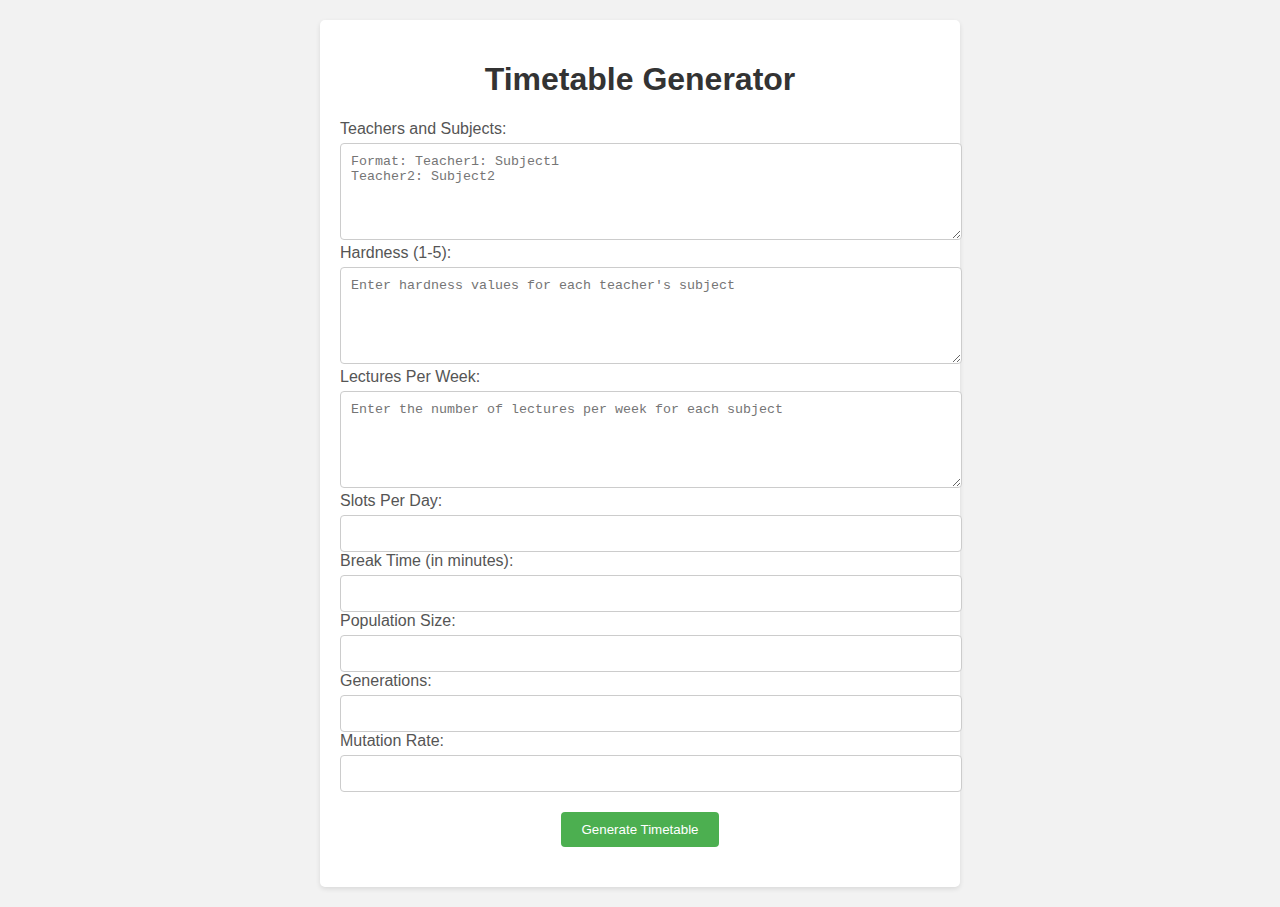
==== fit_05.html @ 90bb0f49 "Add files via upload" ====
<!DOCTYPE html>
<html>
<head>
  <title>Timetable Generator</title>
  <style>
    body {
      font-family: Arial, sans-serif;
      margin: 0;
      padding: 20px;
      background-color: #f2f2f2;
    }

    h1 {
      text-align: center;
      color: #333;
    }

    .container {
      max-width: 600px;
      margin: 0 auto;
      background-color: #fff;
      padding: 20px;
      border-radius: 5px;
      box-shadow: 0 2px 5px rgba(0, 0, 0, 0.1);
    }

    label {
      display: block;
      margin-bottom: 5px;
      color: #555;
    }

    textarea, input[type="number"] {
      width: 100%;
      padding: 10px;
      border: 1px solid #ccc;
      border-radius: 4px;
      resize: vertical;
    }

    button {
      display: block;
      margin: 20px auto;
      padding: 10px 20px;
      background-color: #4CAF50;
      color: #fff;
      border: none;
      border-radius: 4px;
      cursor: pointer;
    }

    table {
      width: 100%;
      border-collapse: collapse;
      margin-top: 20px;
    }

    th, td {
      padding: 10px;
      border: 1px solid #ddd;
      text-align: left;
    }

    th {
      background-color: #f2f2f2;
    }
  </style>
  <script>
    function generateTimetable() {
      // Get input from user
      var teacherSubjects = document.getElementById('teacherSubjects').value.split('\n').map(function (line) {
        var parts = line.split(':');
        return { teacher: parts[0].trim(), subject: parts[1].trim() };
      });
      var hardnessValues = document.getElementById('hardness').value.split('\n').map(function (hardness) {
        return parseInt(hardness.trim());
      });
      var lecturesPerWeek = document.getElementById('lecturesPerWeek').value.split('\n').map(function (lectures) {
        return parseInt(lectures.trim());
      });
      var days = ['Monday', 'Tuesday', 'Wednesday', 'Thursday', 'Friday'];
      var slotsPerDay = parseInt(document.getElementById('slotsPerDay').value);
      var breakTime = parseInt(document.getElementById('breakTime').value);

      // Genetic algorithm parameters
      var populationSize = parseInt(document.getElementById('populationSize').value);
      var generations = parseInt(document.getElementById('generations').value);
      var mutationRate = parseFloat(document.getElementById('mutationRate').value);

      // Generate initial population
      function generatePopulation() {
        var population = [];
        for (var i = 0; i < populationSize; i++) {
          var timetable = [];
          for (var day = 0; day < days.length; day++) {
            var daySchedule = [];
            for (var slot = 0; slot < slotsPerDay; slot++) {
              var teacherSubject = getRandomTeacherSubject(daySchedule);
              daySchedule.push(teacherSubject);
            }
            timetable.push(daySchedule);
          }
          population.push(timetable);
        }
        return population;
      }

      // Get a random teacher subject considering the assigned subjects
      function getRandomTeacherSubject(daySchedule) {
        var availableTeacherSubjects = teacherSubjects.filter(function (teacherSubject) {
          return !daySchedule.some(function (slot) {
            return slot.teacher === teacherSubject.teacher;
          });
        });
        return availableTeacherSubjects[Math.floor(Math.random() * availableTeacherSubjects.length)];
      }

      // Evaluate fitness of an individual
      function evaluateFitness(individual) {
        var fitness = 0;
        for (var day = 0; day < days.length; day++) {
          var daySchedule = individual[day];
          var teachersUsed = [];
          for (var slot = 0; slot < slotsPerDay; slot++) {
            var teacher = daySchedule[slot].teacher;
            if (teachersUsed.includes(teacher)) {
              fitness -= 1; // Deduct fitness for same teacher in multiple slots
            } else {
              teachersUsed.push(teacher);
            }

            if (slot === 0 && hardnessValues[teacherSubjects.findIndex(function (ts) {
              return ts.teacher === teacher;
            })] > 3) {
              fitness += 1; // Increase fitness for having hard subjects in the first slot
            }
          }
        }
        return fitness;
      }

      // Mutate an individual
      function mutate(individual) {
        for (var day = 0; day < days.length; day++) {
          for (var slot = 0; slot < slotsPerDay; slot++) {
            if (Math.random() < mutationRate) {
              individual[day][slot] = getRandomTeacherSubject(individual[day]);
            }
          }
        }
        return individual;
      }

      // Select parents for crossover using tournament selection
      function selectParents(population) {
        var parents = [];
        for (var i = 0; i < populationSize; i++) {
          var candidate1 = population[Math.floor(Math.random() * populationSize)];
          var candidate2 = population[Math.floor(Math.random() * populationSize)];
          var fitness1 = evaluateFitness(candidate1);
          var fitness2 = evaluateFitness(candidate2);
          parents.push(fitness1 > fitness2 ? candidate1 : candidate2);
        }
        return parents;
      }

      // Crossover two parents to produce two children
      function crossover(parent1, parent2) {
        var child1 = JSON.parse(JSON.stringify(parent1)); // Deep copy
        var child2 = JSON.parse(JSON.stringify(parent2)); // Deep copy

        for (var day = 0; day < days.length; day++) {
          for (var slot = 0; slot < slotsPerDay; slot++) {
            if (Math.random() < 0.5) {
              var temp = child1[day][slot];
              child1[day][slot] = child2[day][slot];
              child2[day][slot] = temp;
            }
          }
        }

        return [child1, child2];
      }

      // Generate new population using genetic operators
      function generateNewPopulation(population) {
        var parents = selectParents(population);
        var newPopulation = parents.slice(); // Copy parents to new population

        while (newPopulation.length < populationSize) {
          var parent1 = parents[Math.floor(Math.random() * parents.length)];
          var parent2 = parents[Math.floor(Math.random() * parents.length)];
          var [child1, child2] = crossover(parent1, parent2);
          newPopulation.push(mutate(child1));
          newPopulation.push(mutate(child2));
        }

        return newPopulation;
      }

      // Find the best timetable in a population
      function findBestTimetable(population) {
        var bestTimetable = population[0];
        var bestFitness = evaluateFitness(bestTimetable);

        for (var i = 1; i < populationSize; i++) {
          var fitness = evaluateFitness(population[i]);
          if (fitness > bestFitness) {
            bestFitness = fitness;
            bestTimetable = population[i];
          }
        }

        return bestTimetable;
      }

      // Display the timetable
      var timetableTable = document.getElementById('timetable');

      // Clear existing timetable
      while (timetableTable.firstChild) {
        timetableTable.removeChild(timetableTable.firstChild);
      }

      // Generate the timetable
      var population = generatePopulation();
      var bestTimetable = population[0];

      for (var i = 0; i < generations; i++) {
        population = generateNewPopulation(population);
        bestTimetable = findBestTimetable(population);
      }

      // Generate timetable table
      for (var day = 0; day < days.length; day++) {
        var row = document.createElement('tr');
        var daySchedule = bestTimetable[day];
        for (var slot = 0; slot < slotsPerDay; slot++) {
          var cell = document.createElement('td');
          cell.textContent = days[day] + ' - Slot ' + (slot + 1) + ': ';
          cell.textContent += daySchedule[slot].teacher + ' (' + daySchedule[slot].subject + ')';
          row.appendChild(cell);
        }
        timetableTable.appendChild(row);
      }
    }
  </script>
</head>
<body>
  <div class="container">
    <h1>Timetable Generator</h1>
    <label for="teacherSubjects">Teachers and Subjects:</label>
    <textarea id="teacherSubjects" rows="5" required placeholder="Format: Teacher1: Subject1&#10;Teacher2: Subject2"></textarea>
    <label for="hardness">Hardness (1-5):</label>
    <textarea id="hardness" rows="5" required placeholder="Enter hardness values for each teacher's subject"></textarea>
    <label for="lecturesPerWeek">Lectures Per Week:</label>
    <textarea id="lecturesPerWeek" rows="5" required placeholder="Enter the number of lectures per week for each subject"></textarea>
    <label for="slotsPerDay">Slots Per Day:</label>
    <input type="number" id="slotsPerDay" required>
    <label for="breakTime">Break Time (in minutes):</label>
    <input type="number" id="breakTime" required>
    <label for="populationSize">Population Size:</label>
    <input type="number" id="populationSize" required>
    <label for="generations">Generations:</label>
    <input type="number" id="generations" required>
    <label for="mutationRate">Mutation Rate:</label>
    <input type="number" id="mutationRate" step="0.01" required>
    <button onclick="generateTimetable()">Generate Timetable</button>
    <table id="timetable"></table>
  </div>
</body>
</html>
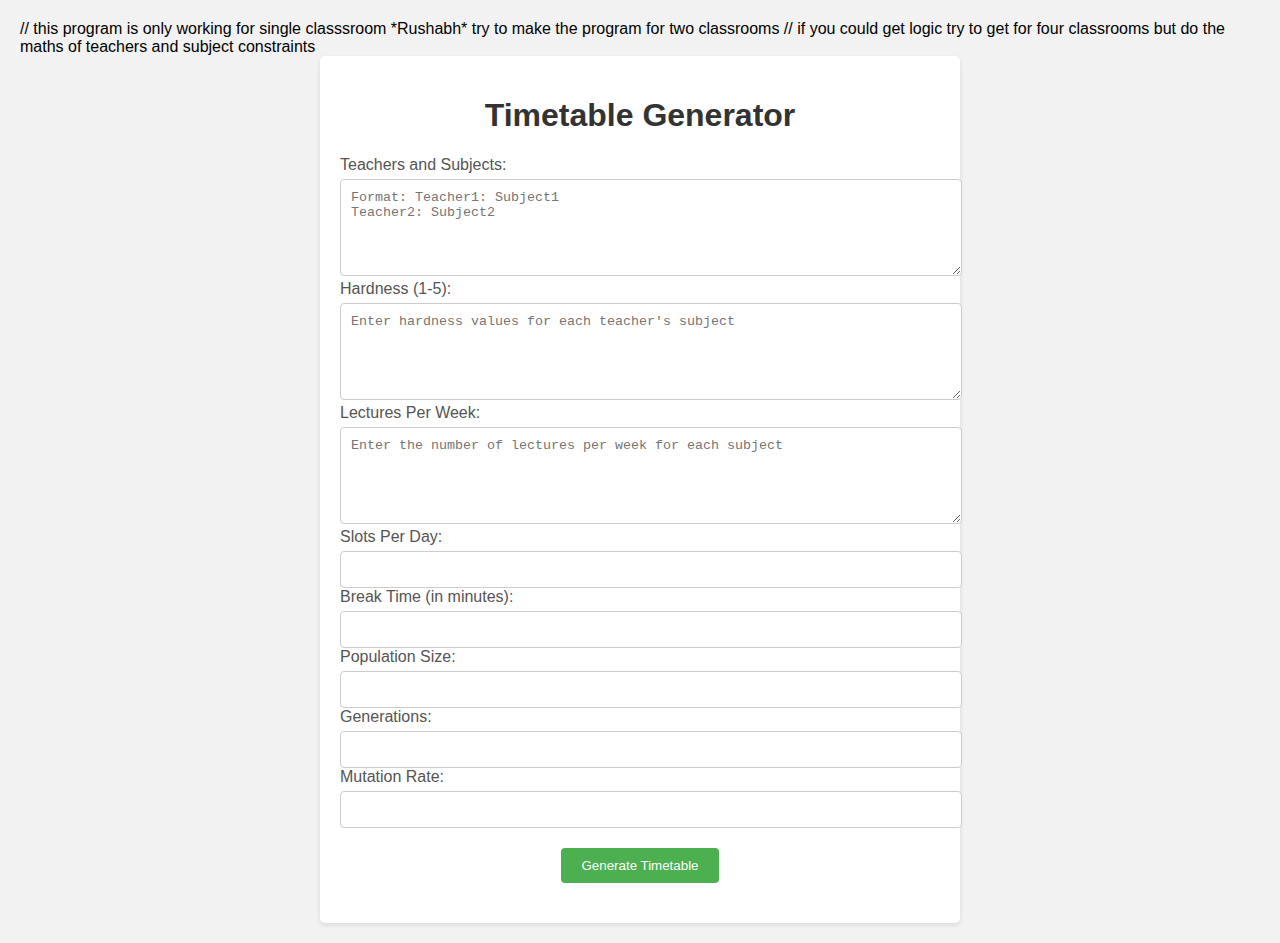
==== commit 06da7ccd: "Update fit_05.html" ====
--- a/fit_05.html
+++ b/fit_05.html
@@ -1,5 +1,7 @@
 <!DOCTYPE html>
 <html>
+  // this program is only working for single classsroom *Rushabh* try to make the program for two classrooms 
+  // if you could get logic try to get for four classrooms but do the maths of teachers and subject constraints 
 <head>
   <title>Timetable Generator</title>
   <style>
@@ -66,6 +68,8 @@
     }
   </style>
   <script>
+    /* Make this style sheet more aethetic change fonts or colour schemes */
+    /* This is for ARYA Mandhare */
     function generateTimetable() {
       // Get input from user
       var teacherSubjects = document.getElementById('teacherSubjects').value.split('\n').map(function (line) {
